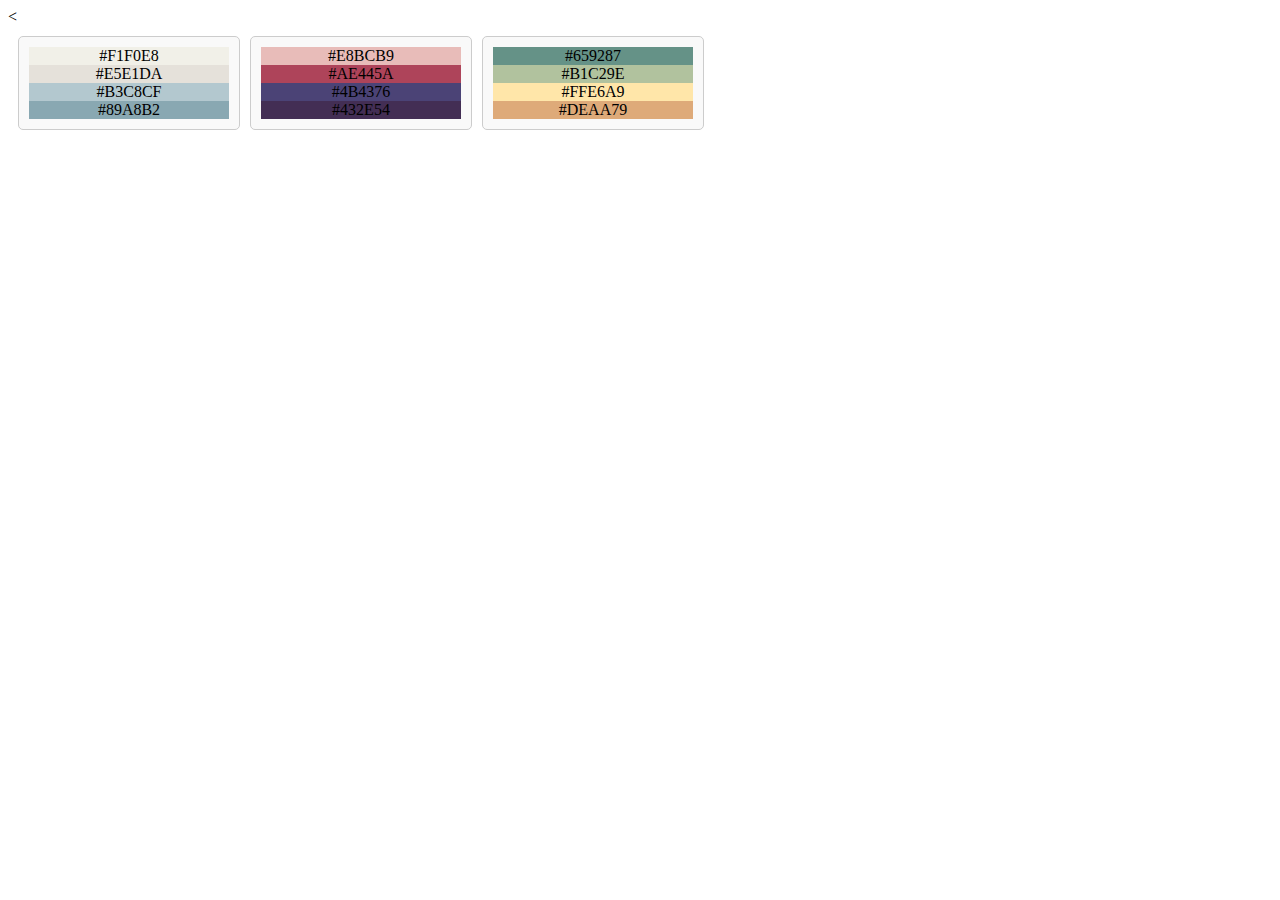
==== hunter.html @ 1b5f6946 "inicando repositorio qtile web" ====
<!DOCTYPE html>
<html lang="es">
  <head>
    <meta charset="UTF-8">
    <meta name="viewport" content="width=device-width, initial-scale=1.0">
    <title>Mi página con scroll horizontal</title>
    <link rel="stylesheet" href="hunter.css">
  </head>

  <<body>

    <div class="scroll-container">
      <div class="itemhunter" data-index="0" data-code="89a8b2b3c8cfe5e1daf1f0e8" style="animation-delay: 0ms;">
        <div class="palette">
	      <div class="place c3" style="background-color: rgb(241, 240, 232);"><a href="/palette/89a8b2b3c8cfe5e1daf1f0e8" aria-label="Palette 89a8b2b3c8cfe5e1daf1f0e8"></a><span onclick="copy(this)" data-copy="#F1F0E8">#F1F0E8</span></div>
	      <div class="place c2" style="background-color: rgb(229, 225, 218);"><a href="/palette/89a8b2b3c8cfe5e1daf1f0e8" aria-label="Palette 89a8b2b3c8cfe5e1daf1f0e8"></a><span onclick="copy(this)" data-copy="#E5E1DA">#E5E1DA</span></div>
	      <div class="place c1" style="background-color: rgb(179, 200, 207);"><a href="/palette/89a8b2b3c8cfe5e1daf1f0e8" aria-label="Palette 89a8b2b3c8cfe5e1daf1f0e8"></a><span onclick="copy(this)" data-copy="#B3C8CF">#B3C8CF</span></div>
	      <div class="place c0" style="background-color: rgb(137, 168, 178);"><a href="/palette/89a8b2b3c8cfe5e1daf1f0e8" aria-label="Palette 89a8b2b3c8cfe5e1daf1f0e8"></a><span onclick="copy(this)" data-copy="#89A8B2">#89A8B2</span></div>
        </div>
      </div>


      <div class="itemhunter" data-index="2" data-code="432e544b4376ae445ae8bcb9" style="animation-delay: 60ms;">
   <div class="palette">
	 <div class="place c3" style="background-color: rgb(232, 188, 185);"><a href="/palette/432e544b4376ae445ae8bcb9" aria-label="Palette 432e544b4376ae445ae8bcb9"></a><span onclick="copy(this)" data-copy="#E8BCB9">#E8BCB9</span></div>
	 <div class="place c2" style="background-color: rgb(174, 68, 90);"><a href="/palette/432e544b4376ae445ae8bcb9" aria-label="Palette 432e544b4376ae445ae8bcb9"></a><span onclick="copy(this)" data-copy="#AE445A">#AE445A</span></div>
	 <div class="place c1" style="background-color: rgb(75, 67, 118);"><a href="/palette/432e544b4376ae445ae8bcb9" aria-label="Palette 432e544b4376ae445ae8bcb9"></a><span onclick="copy(this)" data-copy="#4B4376">#4B4376</span></div>
	 <div class="place c0" style="background-color: rgb(67, 46, 84);"><a href="/palette/432e544b4376ae445ae8bcb9" aria-label="Palette 432e544b4376ae445ae8bcb9"></a><span onclick="copy(this)" data-copy="#432E54">#432E54</span></div>
   </div>
 </div>


 <div class="itemhunter" data-index="5" data-code="deaa79ffe6a9b1c29e659287" style="animation-delay: 150ms;">
   <div class="palette">
	 <div class="place c3" style="background-color: rgb(101, 146, 135);"><a href="/palette/deaa79ffe6a9b1c29e659287" aria-label="Palette deaa79ffe6a9b1c29e659287"></a><span onclick="copy(this)" data-copy="#659287">#659287</span></div>
	 <div class="place c2" style="background-color: rgb(177, 194, 158);"><a href="/palette/deaa79ffe6a9b1c29e659287" aria-label="Palette deaa79ffe6a9b1c29e659287"></a><span onclick="copy(this)" data-copy="#B1C29E">#B1C29E</span></div>
	 <div class="place c1" style="background-color: rgb(255, 230, 169);"><a href="/palette/deaa79ffe6a9b1c29e659287" aria-label="Palette deaa79ffe6a9b1c29e659287"></a><span onclick="copy(this)" data-copy="#FFE6A9">#FFE6A9</span></div>
	 <div class="place c0" style="background-color: rgb(222, 170, 121);"><a href="/palette/deaa79ffe6a9b1c29e659287" aria-label="Palette deaa79ffe6a9b1c29e659287"></a><span onclick="copy(this)" data-copy="#DEAA79">#DEAA79</span></div>
   </div>
 </div>
    </div>
  </body>
---- hunter.css ----
/* Contenedor con desplazamiento */
.scroll-container {
  display: flex;               /* Los elementos estarán en fila */
  gap: 10px;                   /* Espacio entre los elementos */
  overflow-x: auto;            /* Activa el scroll horizontal si es necesario */
  padding: 10px;
  flex-wrap: nowrap;           /* Evita que los elementos se acomoden en varias filas */
}

/* Estilos para los items */
.itemhunter {
  flex-shrink: 0;              /* Evita que los elementos se reduzcan */
  width: 200px;                /* Ancho fijo para cada item */
  background-color: #f9f9f9;
  border: 1px solid #ccc;
  border-radius: 5px;
  padding: 10px;
  text-align: center;
}
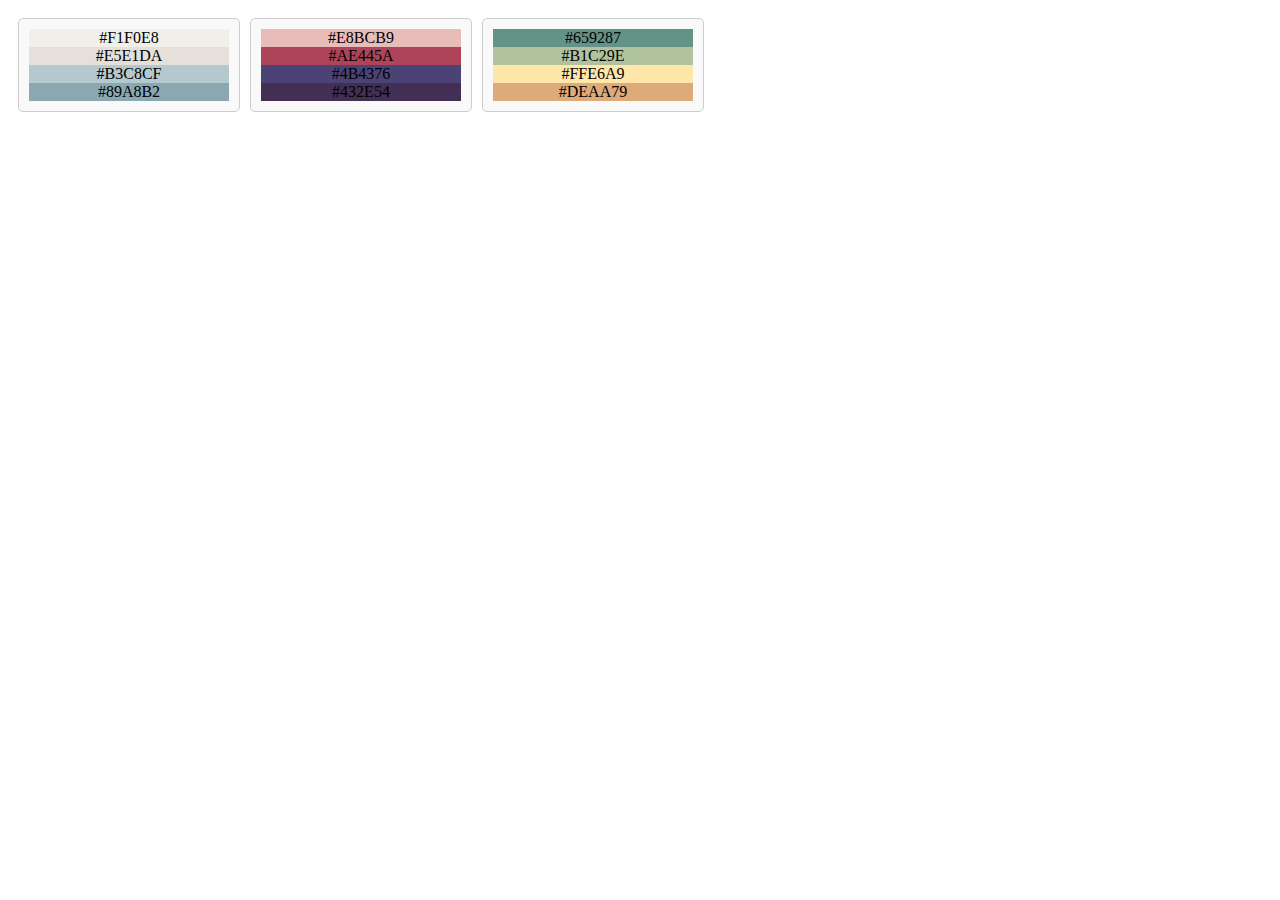
==== commit 316d4bc0: "mejorando estilo de panel" ====
--- a/hunter.html
+++ b/hunter.html
@@ -3,11 +3,10 @@
   <head>
     <meta charset="UTF-8">
     <meta name="viewport" content="width=device-width, initial-scale=1.0">
-    <title>Mi página con scroll horizontal</title>
     <link rel="stylesheet" href="hunter.css">
   </head>
 
-  <<body>
+  <body>
 
     <div class="scroll-container">
       <div class="itemhunter" data-index="0" data-code="89a8b2b3c8cfe5e1daf1f0e8" style="animation-delay: 0ms;">
@@ -21,22 +20,22 @@
 
 
       <div class="itemhunter" data-index="2" data-code="432e544b4376ae445ae8bcb9" style="animation-delay: 60ms;">
-   <div class="palette">
-	 <div class="place c3" style="background-color: rgb(232, 188, 185);"><a href="/palette/432e544b4376ae445ae8bcb9" aria-label="Palette 432e544b4376ae445ae8bcb9"></a><span onclick="copy(this)" data-copy="#E8BCB9">#E8BCB9</span></div>
-	 <div class="place c2" style="background-color: rgb(174, 68, 90);"><a href="/palette/432e544b4376ae445ae8bcb9" aria-label="Palette 432e544b4376ae445ae8bcb9"></a><span onclick="copy(this)" data-copy="#AE445A">#AE445A</span></div>
-	 <div class="place c1" style="background-color: rgb(75, 67, 118);"><a href="/palette/432e544b4376ae445ae8bcb9" aria-label="Palette 432e544b4376ae445ae8bcb9"></a><span onclick="copy(this)" data-copy="#4B4376">#4B4376</span></div>
-	 <div class="place c0" style="background-color: rgb(67, 46, 84);"><a href="/palette/432e544b4376ae445ae8bcb9" aria-label="Palette 432e544b4376ae445ae8bcb9"></a><span onclick="copy(this)" data-copy="#432E54">#432E54</span></div>
-   </div>
- </div>
+        <div class="palette">
+	      <div class="place c3" style="background-color: rgb(232, 188, 185);"><a href="/palette/432e544b4376ae445ae8bcb9" aria-label="Palette 432e544b4376ae445ae8bcb9"></a><span onclick="copy(this)" data-copy="#E8BCB9">#E8BCB9</span></div>
+	      <div class="place c2" style="background-color: rgb(174, 68, 90);"><a href="/palette/432e544b4376ae445ae8bcb9" aria-label="Palette 432e544b4376ae445ae8bcb9"></a><span onclick="copy(this)" data-copy="#AE445A">#AE445A</span></div>
+	      <div class="place c1" style="background-color: rgb(75, 67, 118);"><a href="/palette/432e544b4376ae445ae8bcb9" aria-label="Palette 432e544b4376ae445ae8bcb9"></a><span onclick="copy(this)" data-copy="#4B4376">#4B4376</span></div>
+	      <div class="place c0" style="background-color: rgb(67, 46, 84);"><a href="/palette/432e544b4376ae445ae8bcb9" aria-label="Palette 432e544b4376ae445ae8bcb9"></a><span onclick="copy(this)" data-copy="#432E54">#432E54</span></div>
+        </div>
+      </div>
 
 
- <div class="itemhunter" data-index="5" data-code="deaa79ffe6a9b1c29e659287" style="animation-delay: 150ms;">
-   <div class="palette">
-	 <div class="place c3" style="background-color: rgb(101, 146, 135);"><a href="/palette/deaa79ffe6a9b1c29e659287" aria-label="Palette deaa79ffe6a9b1c29e659287"></a><span onclick="copy(this)" data-copy="#659287">#659287</span></div>
-	 <div class="place c2" style="background-color: rgb(177, 194, 158);"><a href="/palette/deaa79ffe6a9b1c29e659287" aria-label="Palette deaa79ffe6a9b1c29e659287"></a><span onclick="copy(this)" data-copy="#B1C29E">#B1C29E</span></div>
-	 <div class="place c1" style="background-color: rgb(255, 230, 169);"><a href="/palette/deaa79ffe6a9b1c29e659287" aria-label="Palette deaa79ffe6a9b1c29e659287"></a><span onclick="copy(this)" data-copy="#FFE6A9">#FFE6A9</span></div>
-	 <div class="place c0" style="background-color: rgb(222, 170, 121);"><a href="/palette/deaa79ffe6a9b1c29e659287" aria-label="Palette deaa79ffe6a9b1c29e659287"></a><span onclick="copy(this)" data-copy="#DEAA79">#DEAA79</span></div>
-   </div>
- </div>
+      <div class="itemhunter" data-index="5" data-code="deaa79ffe6a9b1c29e659287" style="animation-delay: 150ms;">
+        <div class="palette">
+	      <div class="place c3" style="background-color: rgb(101, 146, 135);"><a href="/palette/deaa79ffe6a9b1c29e659287" aria-label="Palette deaa79ffe6a9b1c29e659287"></a><span onclick="copy(this)" data-copy="#659287">#659287</span></div>
+	      <div class="place c2" style="background-color: rgb(177, 194, 158);"><a href="/palette/deaa79ffe6a9b1c29e659287" aria-label="Palette deaa79ffe6a9b1c29e659287"></a><span onclick="copy(this)" data-copy="#B1C29E">#B1C29E</span></div>
+	      <div class="place c1" style="background-color: rgb(255, 230, 169);"><a href="/palette/deaa79ffe6a9b1c29e659287" aria-label="Palette deaa79ffe6a9b1c29e659287"></a><span onclick="copy(this)" data-copy="#FFE6A9">#FFE6A9</span></div>
+	      <div class="place c0" style="background-color: rgb(222, 170, 121);"><a href="/palette/deaa79ffe6a9b1c29e659287" aria-label="Palette deaa79ffe6a9b1c29e659287"></a><span onclick="copy(this)" data-copy="#DEAA79">#DEAA79</span></div>
+        </div>
+      </div>
     </div>
   </body>
